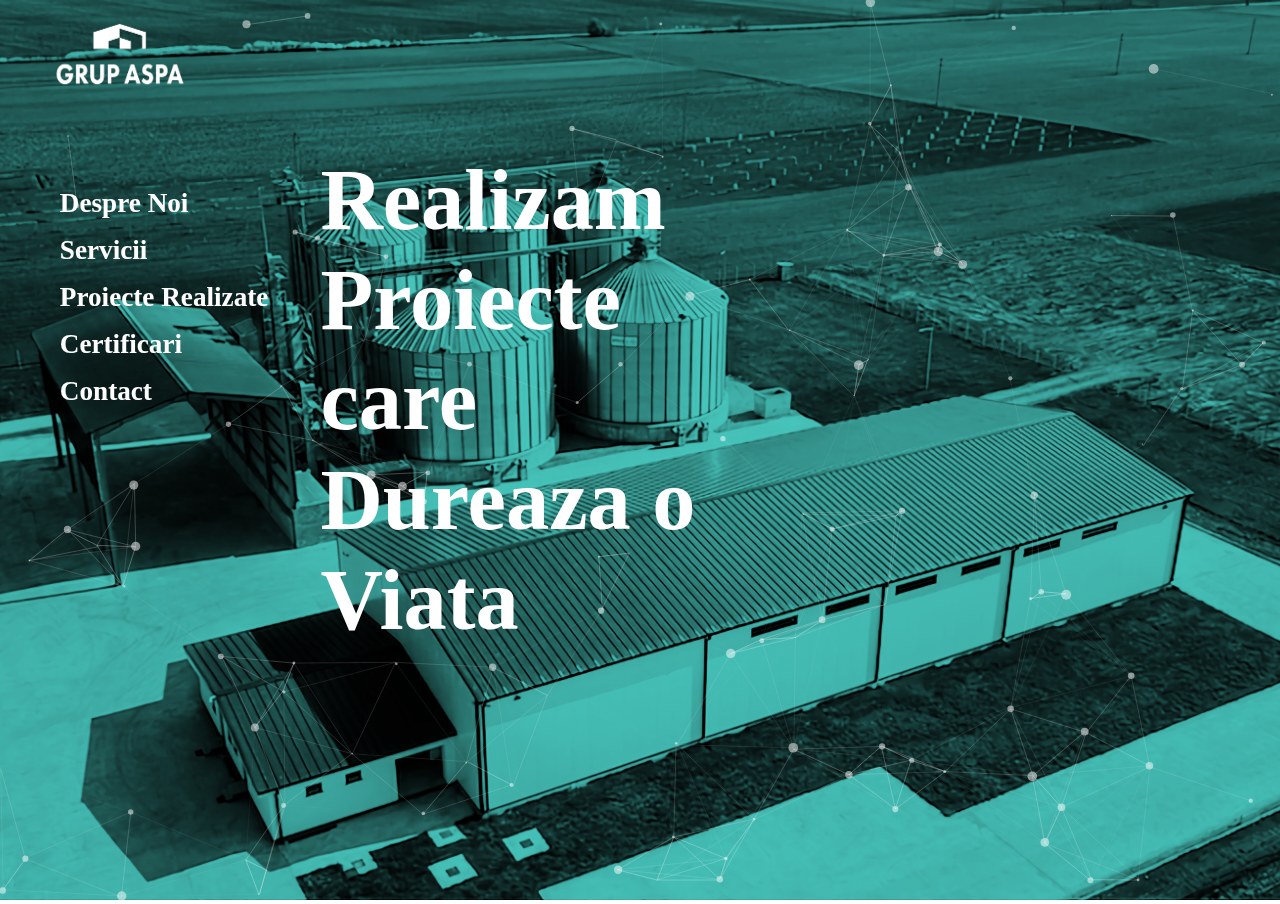
==== index.html @ 9767d981 "First commit" ====
<!DOCTYPE html>
<html lang="en">
  <head>
    <meta charset="UTF-8" />
    <meta http-equiv="X-UA-Compatible" content="IE=edge" />
    <meta name="viewport" content="width=device-width, initial-scale=1.0" />
    <title>Group-ASPA</title>
    <link rel="stylesheet" href="style.css" />
    <link
      rel="stylesheet"
      href="https://cdnjs.cloudflare.com/ajax/libs/font-awesome/5.14.0/css/all.min.css"
    />
  </head>
  <body class="index">
    <nav>
      <a href="index.html"
        ><img
          class="logo"
          src="./images/logo/logo_ASPA-TBH-vertical-white.png"
          alt=""
      /></a>
      <ul class="nav_links">
        <li>
          <a href="about.html"
            ><i class="fas fa-arrow-right"></i> Despre Noi
          </a>
        </li>
        <li>
          <a href="services.html"
            ><i class="fas fa-arrow-right"></i> Servicii</a
          >
        </li>
        <li>
          <a href="projects.html"
            ><i class="fas fa-arrow-right"></i> Proiecte Realizate</a
          >
        </li>
        <li>
          <a href="certificates.html"
            ><i class="fas fa-arrow-right"></i> Certificari</a
          >
        </li>
        <li>
          <a href="contact.html"><i class="fas fa-arrow-right"></i> Contact</a>
        </li>
      </ul>
    </nav>
    <div class="intro_text">
      <h1>Realizam</h1>
      <h1>Proiecte care</h1>
      <h1>Dureaza o Viata</h1>
    </div>
    <!-- <div class="phone">
      <a href="#">
        <i class="fas fa-arrow-right"></i> 0787 899 039
        <i class="fas fa-arrow-left"></i>
      </a>
    </div> -->
    <div id="particles-js"></div>
    <script type="text/javascript" src="particles.js"></script>
    <script type="text/javascript" src="app.js"></script>
  </body>
</html>
---- style.css ----
* {
  box-sizing: border-box;
  padding: 0;
  margin: 0;
  font-family: raleway extralight;
}
html {
  height: 100%;
}
.logo {
  width: 10rem;
  height: 5rem;
  margin: 1rem 2rem 5rem 2rem;
  color: #add8e6;
  padding-left: 1rem;
}
body {
  background-image: linear-gradient(#47c6bd, #47c6bd),
    url(./images/background_remastered.jpg);
  background-position: center;
  background-repeat: no-repeat;
  background-size: cover;
  position: absolute;
  background-blend-mode: multiply;
}
nav {
  position: fixed;
  height: 100%;
  width: 20rem;
  grid-area: nav;
  z-index: 99;
}
li a {
  text-decoration: none;
  color: #ffffff;
  font-size: 1.7rem;
  transition: all 500ms;
  font-weight: 600;
}
.nav_links {
  list-style: none;
  padding-left: 2rem;
}
li {
  padding: 0.5rem 0rem;
}
.fas {
  font-size: 1.5rem;
  opacity: 0;
  transition: 200ms;
}
li a:hover {
  margin-left: 2rem;
}
li a:hover .fas {
  opacity: 1;
  transition-delay: 300ms;
  transition-timing-function: ease-in-out;
}
.intro_text {
  color: #ffffff;
  font-size: 2.7rem;
  position: relative;
  grid-area: intro;
}
/* .phone {
  color: #ffffff;
  font-size: 1rem;
  position: relative;
  left: 100rem;
  top: -17rem;
}
.phone a:hover .fas {
  opacity: 1;
  transition-delay: 300ms;
  transition-timing-function: ease-in-out;
}
.phone a {
  text-decoration: none;
  color: #ffffff;
  font-size: 1.7rem;
  transition: all 500ms;
  font-weight: 600;
} */
.index {
  display: grid;
  grid-template-columns: repeat(12, minmax(0, 1fr));
  grid-template-rows: repeat(12, minmax(0, 1fr));
  grid-template-areas:
    "nav . . . . . . . . . . ."
    "nav . . . . . . . . . . ."
    "nav . . intro intro intro intro . . . . ."
    "nav . . intro intro intro intro . . . . ."
    "nav . . . . . . . . . . ."
    "nav . . . . . . . . . . ."
    "nav . . . . . . . . . . ."
    "nav . . . . . . . . . . ."
    "nav . . . . . . . . . . ."
    "nav . . . . . . . . . . ."
    "nav . . . . . . . . . . ."
    "nav . . . . . . . . . . .";
  height: 100vh;
  gap: 0.1rem;
}
#particles-js {
  position: absolute;
  height: 100%;
  width: 100%;
  z-index: 1;
}
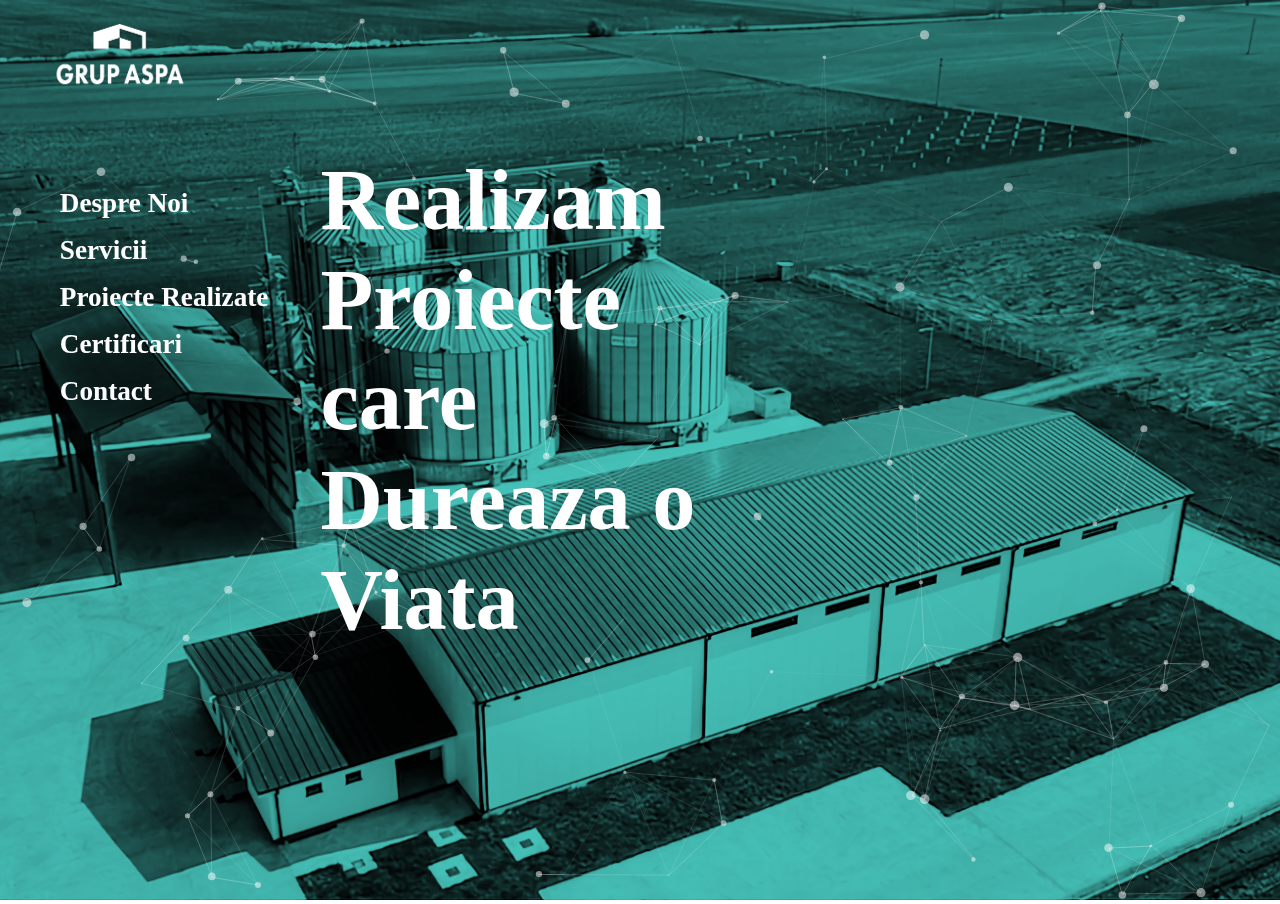
==== commit e9c9392f: "added main instead of div" ====
--- a/index.html
+++ b/index.html
@@ -45,11 +45,11 @@
         </li>
       </ul>
     </nav>
-    <div class="intro_text">
+    <main class="intro_text">
       <h1>Realizam</h1>
       <h1>Proiecte care</h1>
       <h1>Dureaza o Viata</h1>
-    </div>
+    </main>
     <!-- <div class="phone">
       <a href="#">
         <i class="fas fa-arrow-right"></i> 0787 899 039
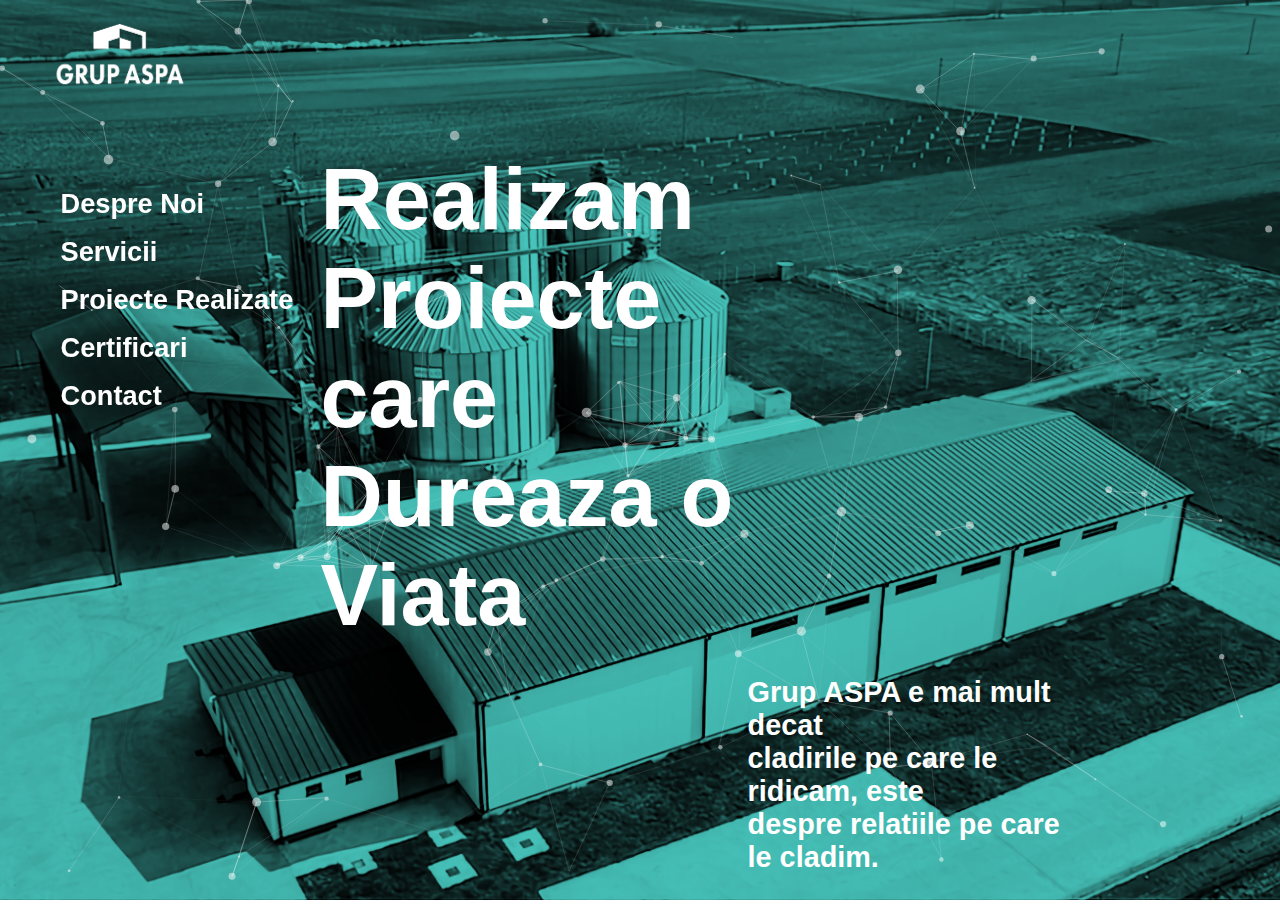
==== commit e7b744a4: "changed font on index" ====
--- a/index.html
+++ b/index.html
@@ -46,16 +46,19 @@
       </ul>
     </nav>
     <main class="intro_text">
-      <h1>Realizam</h1>
-      <h1>Proiecte care</h1>
-      <h1>Dureaza o Viata</h1>
+      <h1>
+        Realizam <br />
+        Proiecte care <br />
+        Dureaza o Viata
+      </h1>
     </main>
-    <!-- <div class="phone">
-      <a href="#">
-        <i class="fas fa-arrow-right"></i> 0787 899 039
-        <i class="fas fa-arrow-left"></i>
-      </a>
-    </div> -->
+    <section class="quote">
+      <h2>
+        Grup ASPA e mai mult decat <br />
+        cladirile pe care le ridicam, este<br />
+        despre relatiile pe care le cladim.
+      </h2>
+    </section>
     <div id="particles-js"></div>
     <script type="text/javascript" src="particles.js"></script>
     <script type="text/javascript" src="app.js"></script>
--- a/style.css
+++ b/style.css
@@ -2,7 +2,7 @@
   box-sizing: border-box;
   padding: 0;
   margin: 0;
-  font-family: raleway extralight;
+  font-family: "Arial Narrow Bold", sans-serif;
 }
 html {
   height: 100%;
@@ -22,11 +22,12 @@
   background-size: cover;
   position: absolute;
   background-blend-mode: multiply;
+  width: 100%;
 }
 nav {
   position: fixed;
   height: 100%;
-  width: 20rem;
+  width: 21rem;
   grid-area: nav;
   z-index: 99;
 }
@@ -63,25 +64,11 @@
   position: relative;
   grid-area: intro;
 }
-/* .phone {
+.quote {
   color: #ffffff;
-  font-size: 1rem;
-  position: relative;
-  left: 100rem;
-  top: -17rem;
+  grid-area: quote;
+  font-size: 1.2rem;
 }
-.phone a:hover .fas {
-  opacity: 1;
-  transition-delay: 300ms;
-  transition-timing-function: ease-in-out;
-}
-.phone a {
-  text-decoration: none;
-  color: #ffffff;
-  font-size: 1.7rem;
-  transition: all 500ms;
-  font-weight: 600;
-} */
 .index {
   display: grid;
   grid-template-columns: repeat(12, minmax(0, 1fr));
@@ -96,8 +83,8 @@
     "nav . . . . . . . . . . ."
     "nav . . . . . . . . . . ."
     "nav . . . . . . . . . . ."
-    "nav . . . . . . . . . . ."
-    "nav . . . . . . . . . . ."
+    "nav . . . . . . quote quote quote . ."
+    "nav . . . . . . quote quote quote . ."
     "nav . . . . . . . . . . .";
   height: 100vh;
   gap: 0.1rem;
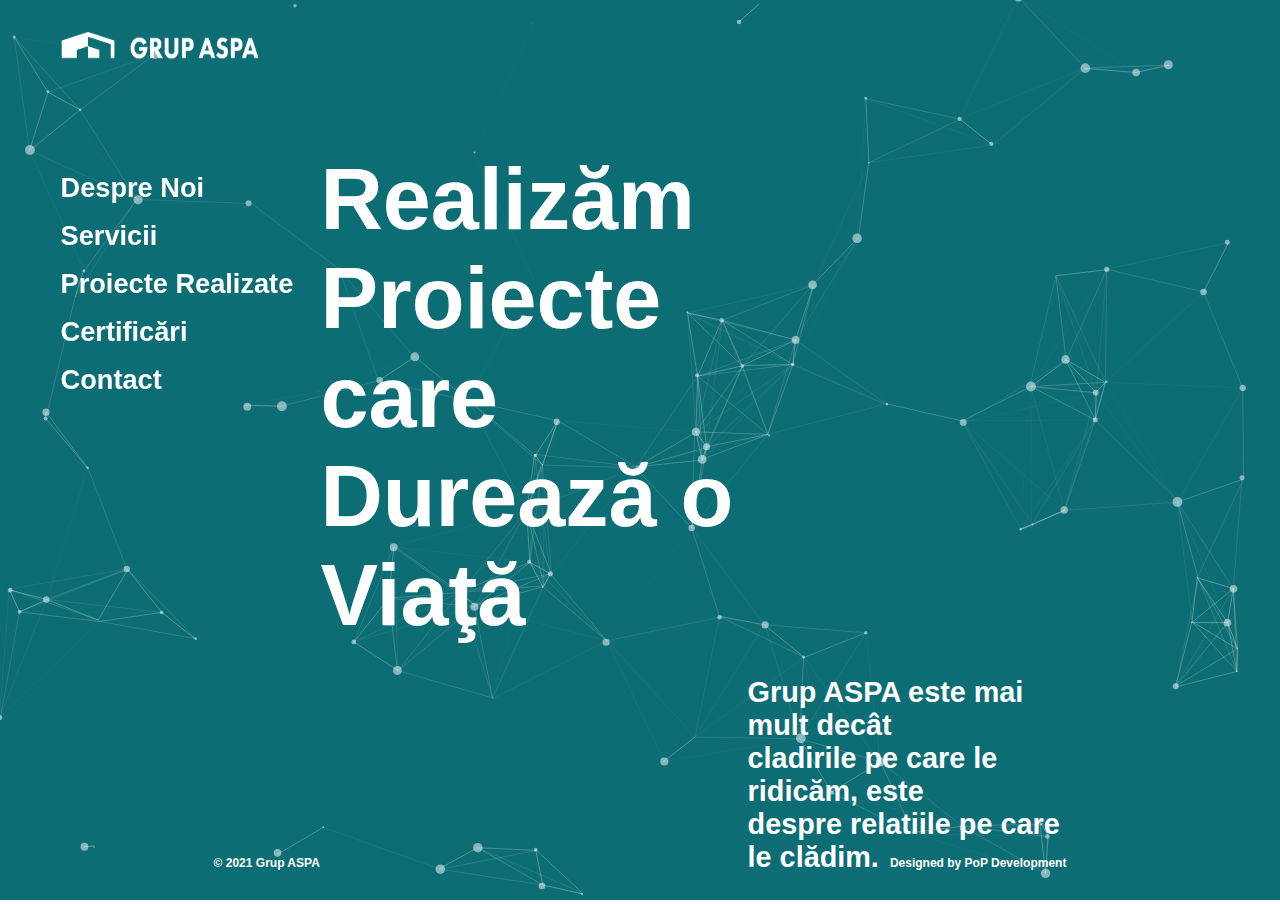
==== commit b5b1f2fc: "finished index page" ====
--- a/index.html
+++ b/index.html
@@ -16,7 +16,7 @@
       <a href="index.html"
         ><img
           class="logo"
-          src="./images/logo/logo_ASPA-TBH-vertical-white.png"
+          src="./images/logo/logo_ASPA-TBH-horizontal-white.png"
           alt=""
       /></a>
       <ul class="nav_links">
@@ -37,7 +37,7 @@
         </li>
         <li>
           <a href="certificates.html"
-            ><i class="fas fa-arrow-right"></i> Certificari</a
+            ><i class="fas fa-arrow-right"></i> Certificări</a
           >
         </li>
         <li>
@@ -47,18 +47,26 @@
     </nav>
     <main class="intro_text">
       <h1>
-        Realizam <br />
+        Realizăm <br />
         Proiecte care <br />
-        Dureaza o Viata
+        Durează o Viaţă
       </h1>
     </main>
     <section class="quote">
       <h2>
-        Grup ASPA e mai mult decat <br />
-        cladirile pe care le ridicam, este<br />
-        despre relatiile pe care le cladim.
+        Grup ASPA este mai mult decât <br />
+        cladirile pe care le ridicăm, este<br />
+        despre relatiile pe care le clădim.
       </h2>
     </section>
+    <footer>
+      <section class="trademark">
+        <h2>&copy 2021 Grup ASPA</h2>
+      </section>
+      <section class="designed">
+        <h2>Designed by <span>PoP Development</span></h2>
+      </section>
+    </footer>
     <div id="particles-js"></div>
     <script type="text/javascript" src="particles.js"></script>
     <script type="text/javascript" src="app.js"></script>
--- a/style.css
+++ b/style.css
@@ -2,21 +2,21 @@
   box-sizing: border-box;
   padding: 0;
   margin: 0;
-  font-family: "Arial Narrow Bold", sans-serif;
+  font-family: sans-serif;
 }
 html {
   height: 100%;
 }
 .logo {
-  width: 10rem;
-  height: 5rem;
+  width: 15rem;
+  height: 4rem;
   margin: 1rem 2rem 5rem 2rem;
   color: #add8e6;
   padding-left: 1rem;
 }
 body {
-  background-image: linear-gradient(#47c6bd, #47c6bd),
-    url(./images/background_remastered.jpg);
+  background-image: linear-gradient(#0d6d75, #0d6d75),
+    url(./images/background_bw.jpg);
   background-position: center;
   background-repeat: no-repeat;
   background-size: cover;
@@ -69,6 +69,14 @@
   grid-area: quote;
   font-size: 1.2rem;
 }
+footer {
+  color: #ffffff;
+  font-size: 0.5rem;
+  grid-area: foot;
+  display: flex;
+  justify-content: space-between;
+  align-items: center;
+}
 .index {
   display: grid;
   grid-template-columns: repeat(12, minmax(0, 1fr));
@@ -85,7 +93,7 @@
     "nav . . . . . . . . . . ."
     "nav . . . . . . quote quote quote . ."
     "nav . . . . . . quote quote quote . ."
-    "nav . . . . . . . . . . .";
+    "nav . foot foot foot foot foot foot foot foot . .";
   height: 100vh;
   gap: 0.1rem;
 }
